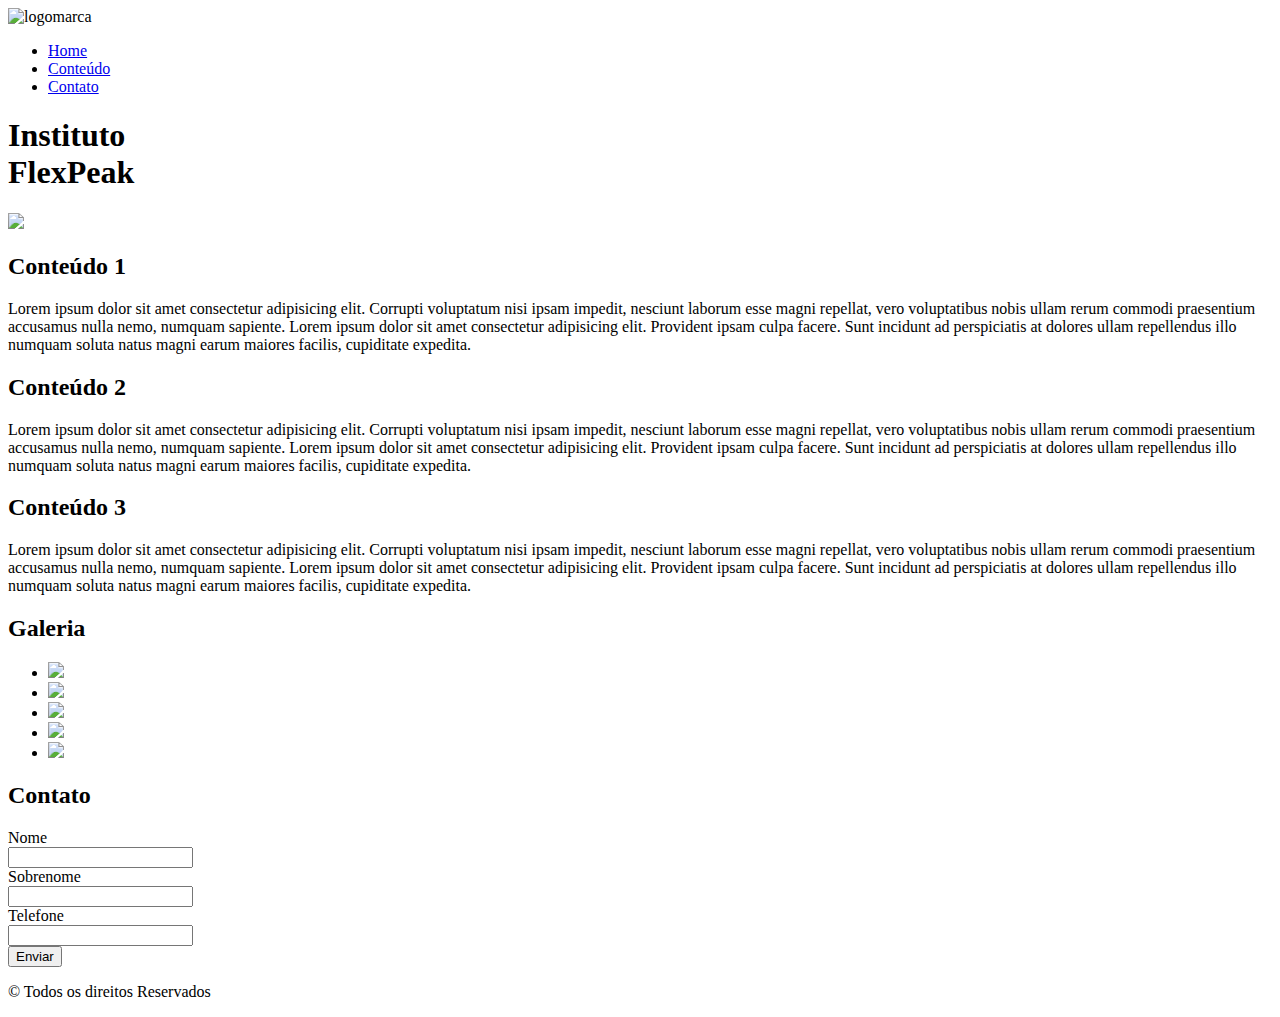
==== index.html @ f90d2c45 "Html" ====
<!DOCTYPE html>
<html lang="en">
<head>
    <meta charset="UTF-8">
    <meta http-equiv="X-UA-Compatible" content="IE=edge">
    <meta name="viewport" content="width=device-width, initial-scale=1.0">
    <title>Document</title>
    <link rel="stylesheet" href="estilo.css" />
    <!-- <link rel="preconnect" href="https://fonts.googleapis.com">
    <link rel="preconnect" href="https://fonts.gstatic.com" crossorigin>
    <link href="https://fonts.googleapis.com/css2?family=Oswald:wght@200;400;600&display=swap" rel="stylesheet"> -->
</head>
<body>
    <header>
        <nav>
            <img src="https://ifpk.com.br/images/logo-preto-48.png" class="esquerda" alt="logomarca" />
            <ul class="direita">
                <li><a class="link-menu" href="#inicio">Home</a></li>
                <li><a class="link-menu" href="#conteudo">Conteúdo</a></li>
                <li><a class="link-menu" href="#contato">Contato</a></li>
            </ul>
        </nav>
    </header>
    <main>

        <section id="inicio">
            <div class="linha centralizado">

                <div class="coluna coluna-1">
                    <h1 class="cabecalho">Instituto <br>FlexPeak</h1>
                </div>
                <div class="coluna coluna-1">
                    <img src="img2.svg" class="img-responsivo" />
                </div>
            </div>
        </section>

        <section id="conteudo">
            
           <div class="linha">
               <div class="coluna coluna-1">
                    <h2 class="texto-centralizado">Conteúdo 1</h2>
                    <p>
                        Lorem ipsum dolor sit amet consectetur adipisicing elit. 
                        Corrupti voluptatum nisi ipsam impedit, nesciunt laborum esse magni repellat, 
                        vero voluptatibus nobis ullam rerum commodi praesentium accusamus nulla nemo, numquam sapiente.
                        Lorem ipsum dolor sit amet consectetur adipisicing elit. Provident ipsam culpa facere. 
                        Sunt incidunt ad perspiciatis at dolores ullam repellendus illo numquam soluta natus magni earum maiores facilis, cupiditate expedita.
                    </p>
               </div>
               <div class="coluna coluna-1">
                    <h2 class="texto-centralizado">Conteúdo 2</h2>
                    <p>
                        Lorem ipsum dolor sit amet consectetur adipisicing elit. 
                        Corrupti voluptatum nisi ipsam impedit, nesciunt laborum esse magni repellat, 
                        vero voluptatibus nobis ullam rerum commodi praesentium accusamus nulla nemo, numquam sapiente.
                        Lorem ipsum dolor sit amet consectetur adipisicing elit. Provident ipsam culpa facere. 
                        Sunt incidunt ad perspiciatis at dolores ullam repellendus illo numquam soluta natus magni earum maiores facilis, cupiditate expedita.
                    </p>
                </div>
                <div class="coluna coluna-1">
                    <h2 class="texto-centralizado">Conteúdo 3</h2>
                    <p>
                        Lorem ipsum dolor sit amet consectetur adipisicing elit. 
                        Corrupti voluptatum nisi ipsam impedit, nesciunt laborum esse magni repellat, 
                        vero voluptatibus nobis ullam rerum commodi praesentium accusamus nulla nemo, numquam sapiente.
                        Lorem ipsum dolor sit amet consectetur adipisicing elit. Provident ipsam culpa facere. 
                        Sunt incidunt ad perspiciatis at dolores ullam repellendus illo numquam soluta natus magni earum maiores facilis, cupiditate expedita.
                    </p>
                </div>
            </div>  
        </section>
        <section id="galeria">
            <div class="linha-centralizada">
                <h2 class="texto-centralizado">Galeria</h2>
                <div class="coluna coluna-3">
                    <ul class="galeria ">
                        <li><img src="https://picsum.photos/300/300" class="img-responsivo" /></li>
                        <li><img src="https://picsum.photos/300/300" class="img-responsivo" /></li>
                        <li><img src="https://picsum.photos/300/300" class="img-responsivo" /></li>
                        <li><img src="https://picsum.photos/300/300" class="img-responsivo" /></li>
                        <li><img src="https://picsum.photos/300/300" class="img-responsivo" /></li>
                    </ul>
                </div>
            </div>
        </section>
        <section id="contato">
            <h2 class="texto-centralizado">Contato</h2>
            <div class="linha linha-centralizada">
                <div class="coluna coluna-1"></div>
                <div class="coluna">
                    <form class="centralizado">
                        <label class="form-label">Nome</label> <br>
                        <input type="text" class="form-input" /> <br>
                        <label class="form-label">Sobrenome</label> <br>
                        <input type="text" class="form-input" /> <br>
                        <label class="form-label">Telefone</label> <br>
                        <input type="text" class="form-input" /> <br>
    
                        <button class="botao">Enviar</button>
                    </form>
                </div>
                <div class="coluna coluna-1"></div>
            </div>
        </section>
        <footer>
            <div class="linha centralizado">
                <div class="coluna coluna-1 texto-centralizado">
                    <p>&copy; Todos os direitos Reservados</p>
                </div>
            </div>
        </footer>
    </main>
</body>
</html>
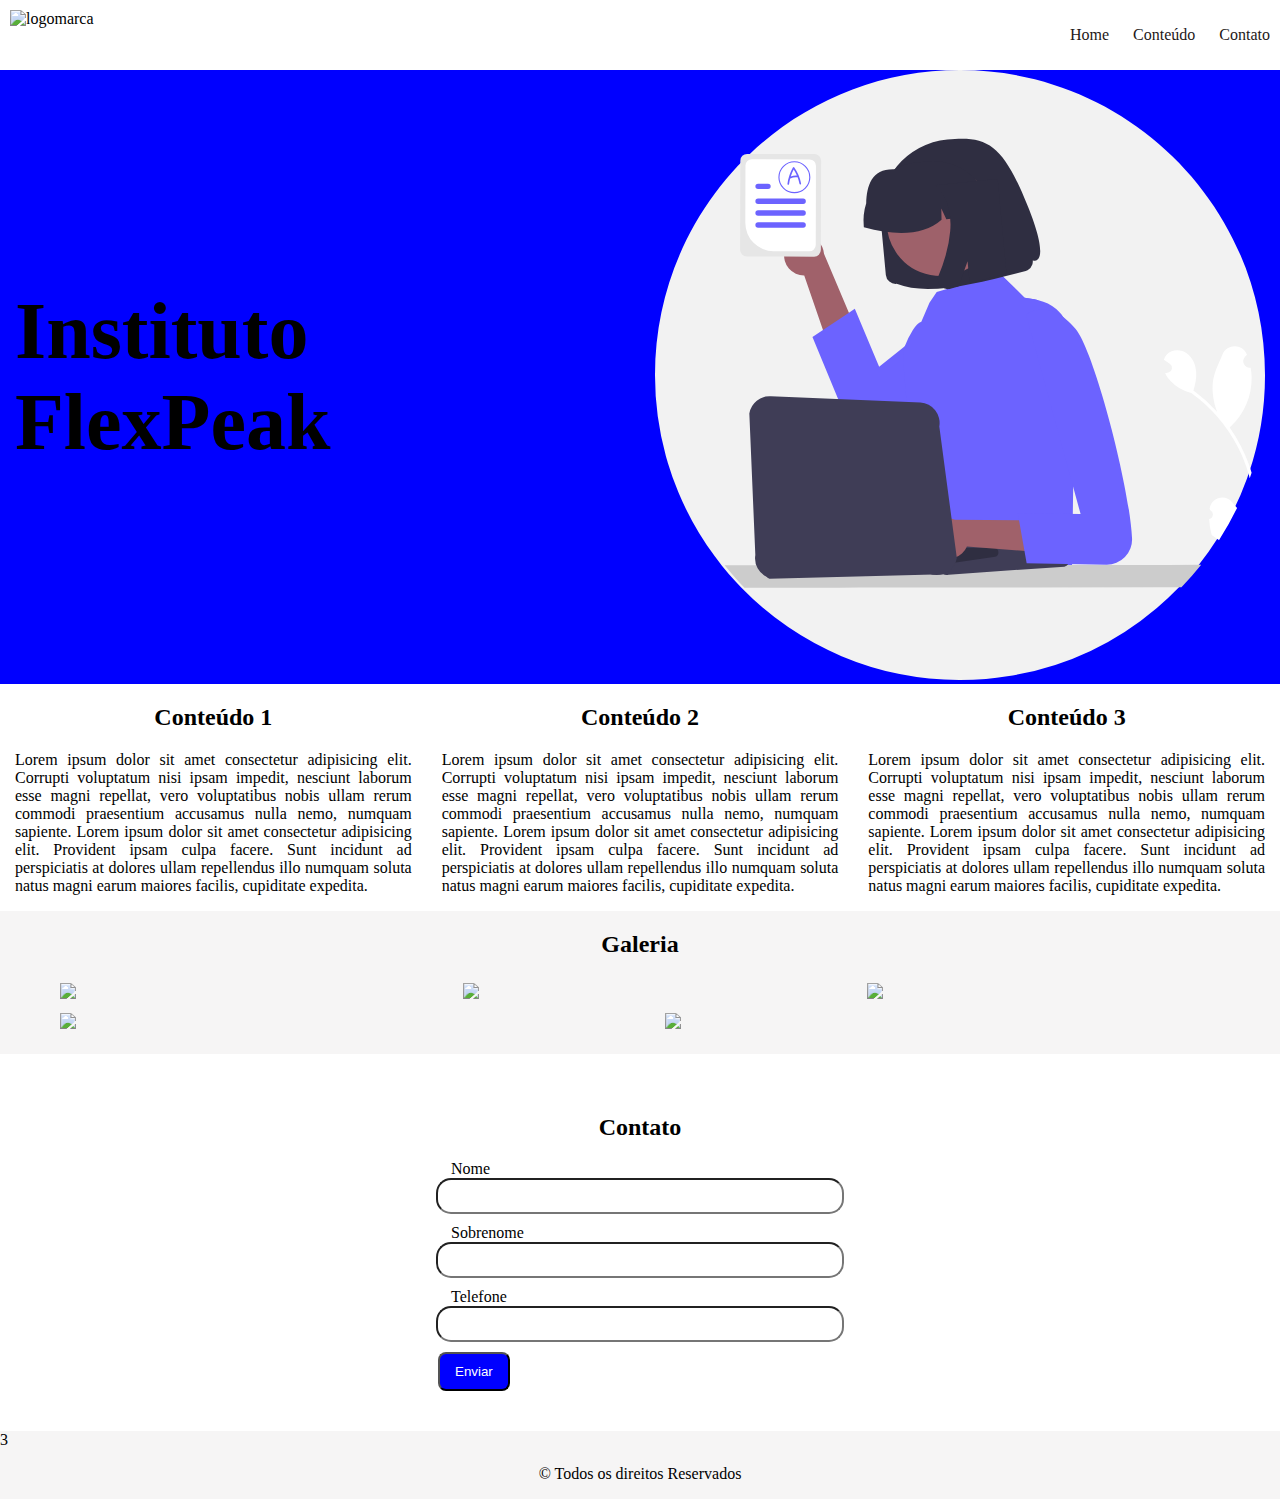
==== commit 989c4bb5: "Estudar CSS" ====
--- a/index.html
+++ b/index.html
@@ -30,7 +30,7 @@
                     <h1 class="cabecalho">Instituto <br>FlexPeak</h1>
                 </div>
                 <div class="coluna coluna-1">
-                    <img src="img2.svg" class="img-responsivo" />
+                    <img src="professor.svg" class="img-responsivo" />
                 </div>
             </div>
         </section>
@@ -102,7 +102,7 @@
                 </div>
                 <div class="coluna coluna-1"></div>
             </div>
-        </section>
+        </section>3
         <footer>
             <div class="linha centralizado">
                 <div class="coluna coluna-1 texto-centralizado">
@@ -111,5 +111,6 @@
             </div>
         </footer>
     </main>
+    <link rel="stylesheet" href="style.css">
 </body>
 </html>
--- a/style.css
+++ b/style.css
@@ -0,0 +1,110 @@
+body {
+    background-color: rgb(246, 245, 245);
+    margin: 0;
+    padding: 0px;
+}
+.direita {
+    float: right;
+}
+.esquerda {
+    float: left;
+}
+nav {
+    background-color: white;
+    height: 70px;
+}
+nav img {
+    padding: 10px;
+}
+nav li{
+    display: inline-block;
+    margin-top: 10px;
+    padding: 0 10px;
+}
+
+nav li a{
+    text-decoration: none;
+    color: rgb(30, 24, 24);
+}
+nav li a:hover{
+    border: 1px solid;
+    border-color: blue;
+    padding: 5px;
+    border-radius: 12px;
+
+}
+#inicio{
+    background-color: blue;
+}
+.linha {
+    display: flex;
+}
+.cabecalho {
+    font-size: 80px;
+}
+.coluna{
+    padding-left: 15px;
+    padding-right: 15px;
+}
+.coluna-1{
+    flex: 1;
+}
+.coluna-2{
+    flex: 2;
+}
+.coluna-3{
+    flex: 3;
+}
+
+.img-responsivo {
+    width: 100%
+}
+.centralizado{
+    align-items: center;
+}
+#conteudo{
+    background-color: white;
+}
+#conteudo p{
+    text-align: justify;
+}
+.galeria {
+    display: flex;
+    flex-wrap: wrap;
+    flex-direction: row;
+}
+.galeria li{
+    flex: 1;
+    flex-basis: 30%;
+    display: inline-block;
+    margin: 5px;
+}
+.texto-centralizado{
+    text-align: center;
+}
+
+#contato {
+    background-color: white;
+    padding: 40px 0;
+}
+.form-input{
+    width: 400px;
+    height: 30px;
+    border-radius: 15px;
+    margin-bottom: 10px;
+    }
+
+.form-label{
+    margin-left: 15px;
+}
+
+.botao{
+    background-color: blue;
+    color: white;
+    padding: 10px 15px;
+    border-radius: 8px;
+    margin-left: 2px;
+}
+.botao:hover{
+    background-color: blueviolet;
+}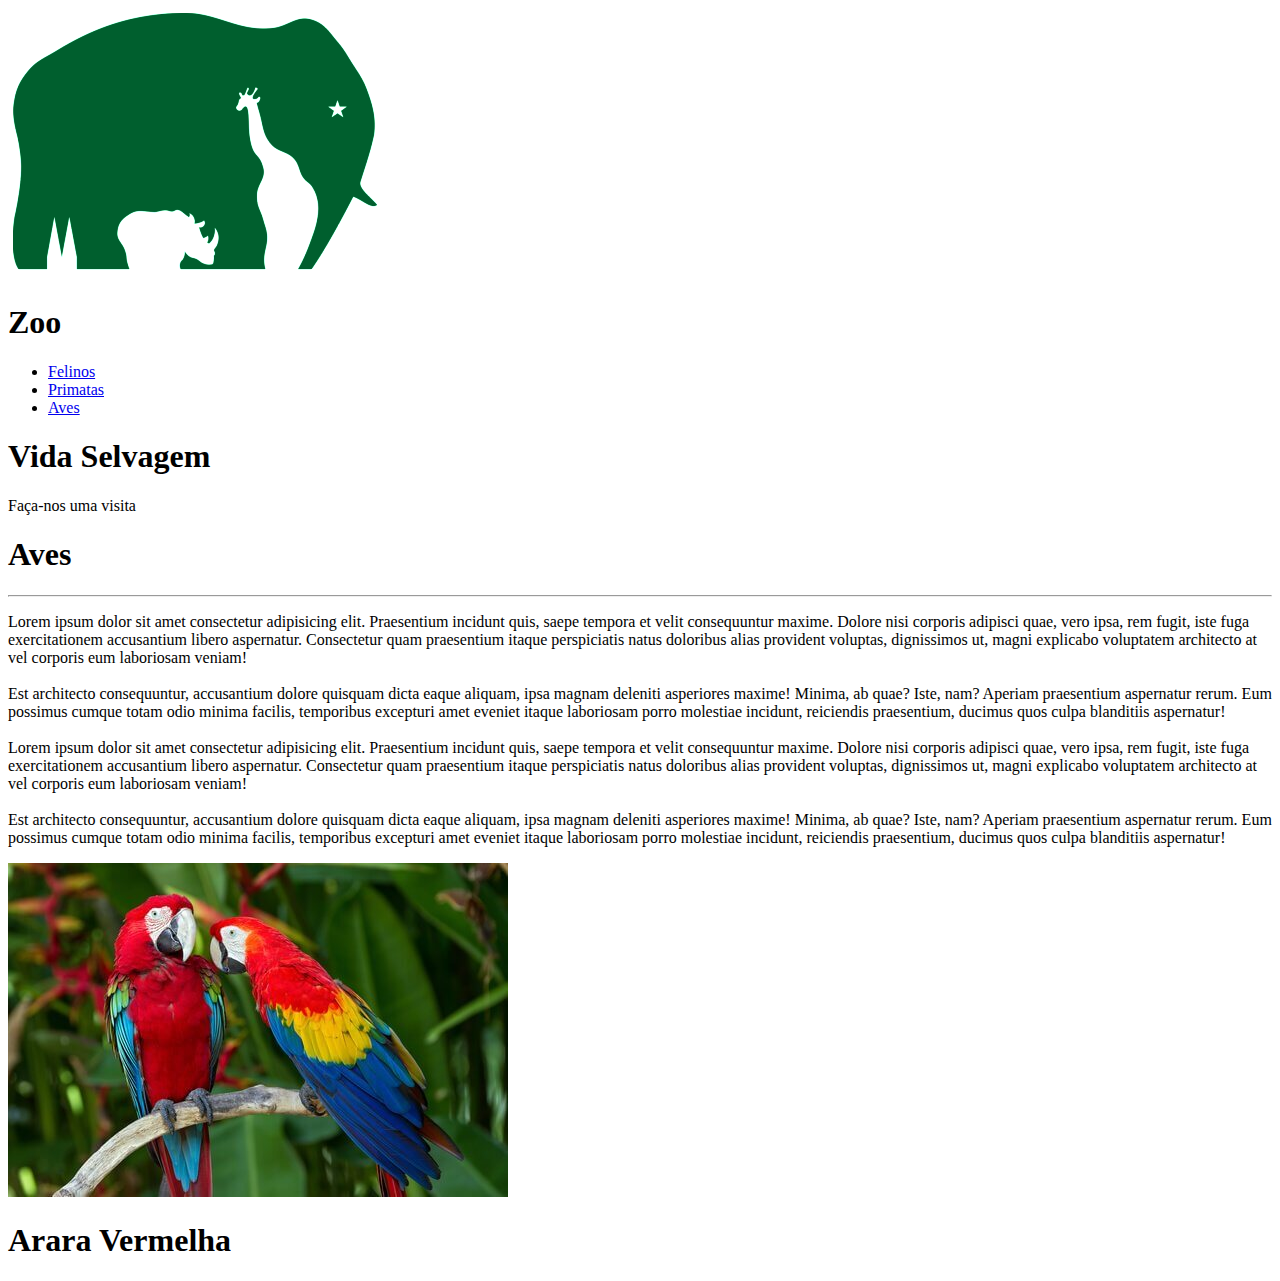
==== commit 43168258: "Mudança de projeto" ====
--- a/index.html
+++ b/index.html
@@ -1,116 +1,92 @@
 <!DOCTYPE html>
-<html lang="en">
+<html lang="pt-Br">
 <head>
     <meta charset="UTF-8">
     <meta http-equiv="X-UA-Compatible" content="IE=edge">
     <meta name="viewport" content="width=device-width, initial-scale=1.0">
     <title>Document</title>
-    <link rel="stylesheet" href="estilo.css" />
-    <!-- <link rel="preconnect" href="https://fonts.googleapis.com">
     <link rel="preconnect" href="https://fonts.gstatic.com" crossorigin>
-    <link href="https://fonts.googleapis.com/css2?family=Oswald:wght@200;400;600&display=swap" rel="stylesheet"> -->
+    <link href="https://fonts.googleapis.com/css2?family=Zen+Tokyo+Zoo&display=swap" rel="stylesheet">
+    <link href="https://fonts.googleapis.com/css2?family=Arvo:ital,wght@0,400;0,700;1,400&family=Zen+Tokyo+Zoo&display=swap" rel="stylesheet">
+    <link rel="stylesheet" href="estilo.css">
 </head>
 <body>
     <header>
         <nav>
-            <img src="https://ifpk.com.br/images/logo-preto-48.png" class="esquerda" alt="logomarca" />
-            <ul class="direita">
-                <li><a class="link-menu" href="#inicio">Home</a></li>
-                <li><a class="link-menu" href="#conteudo">Conteúdo</a></li>
-                <li><a class="link-menu" href="#contato">Contato</a></li>
-            </ul>
+            <div class="logo">
+                <img src="img/zoo.png" alt="logo zoo">
+                <h1>Zoo</h1>
+            </div>
+            <div class="menu">
+                <ul>
+                    <li><a href="#">Felinos</a></li>
+                    <li><a href="#">Primatas</a></li>
+                    <li><a href="#aves">Aves</a></li>
+                </ul>
+            </div>
         </nav>
     </header>
     <main>
-
-        <section id="inicio">
-            <div class="linha centralizado">
-
-                <div class="coluna coluna-1">
-                    <h1 class="cabecalho">Instituto <br>FlexPeak</h1>
-                </div>
-                <div class="coluna coluna-1">
-                    <img src="professor.svg" class="img-responsivo" />
+        <section id="header">
+            <div class="titulo">
+                <h1>Vida Selvagem</h1>
+                <p>Faça-nos uma visita</p>
+            </div>
+        </section>
+        <section id="aves">
+            <h1 class="texto-centralizado" id="titulo-aves">Aves</h1>
+            <hr class="divisor">
+            <div class="container">
+                <div class="linha">
+                    <div class="coluna coluna-2">
+                        <div class="box h-100">
+                            <p class="descricao-box">
+                                Lorem ipsum dolor sit amet consectetur adipisicing elit. 
+                                Praesentium incidunt quis, saepe tempora et velit 
+                                consequuntur maxime. 
+                                Dolore nisi corporis adipisci quae, vero ipsa, 
+                                rem fugit, iste fuga exercitationem accusantium libero aspernatur. 
+                                Consectetur quam praesentium itaque perspiciatis natus doloribus 
+                                alias provident voluptas, dignissimos ut, magni explicabo 
+                                voluptatem architecto at vel corporis eum laboriosam veniam! 
+                                <br>
+                                <br>
+                                Est architecto consequuntur, accusantium dolore quisquam dicta 
+                                eaque aliquam, ipsa magnam deleniti asperiores maxime! 
+                                Minima, ab quae? Iste, nam? Aperiam praesentium aspernatur rerum. 
+                                Eum possimus cumque totam odio minima facilis, temporibus excepturi 
+                                amet eveniet itaque laboriosam porro molestiae incidunt, 
+                                reiciendis praesentium, ducimus quos culpa blanditiis aspernatur!
+                                <br>
+                                <br>
+                                Lorem ipsum dolor sit amet consectetur adipisicing elit. 
+                                Praesentium incidunt quis, saepe tempora et velit 
+                                consequuntur maxime. 
+                                Dolore nisi corporis adipisci quae, vero ipsa, 
+                                rem fugit, iste fuga exercitationem accusantium libero aspernatur. 
+                                Consectetur quam praesentium itaque perspiciatis natus doloribus 
+                                alias provident voluptas, dignissimos ut, magni explicabo 
+                                voluptatem architecto at vel corporis eum laboriosam veniam! 
+                                <br>
+                                <br>
+                                Est architecto consequuntur, accusantium dolore quisquam dicta 
+                                eaque aliquam, ipsa magnam deleniti asperiores maxime! 
+                                Minima, ab quae? Iste, nam? Aperiam praesentium aspernatur rerum. 
+                                Eum possimus cumque totam odio minima facilis, temporibus excepturi 
+                                amet eveniet itaque laboriosam porro molestiae incidunt, 
+                                reiciendis praesentium, ducimus quos culpa blanditiis aspernatur!
+                            </p>
+                        </div>
+                    </div>
+                    <div class="coluna coluna-1">
+                        <div class="box h-100">
+                            <img src="img/arara-vermelha.jpg" alt="arara vermelha">
+                            <h1 class="descricao-imagem">Arara Vermelha</h1>
+                        </div>
+                    </div>
                 </div>
             </div>
         </section>
-
-        <section id="conteudo">
-            
-           <div class="linha">
-               <div class="coluna coluna-1">
-                    <h2 class="texto-centralizado">Conteúdo 1</h2>
-                    <p>
-                        Lorem ipsum dolor sit amet consectetur adipisicing elit. 
-                        Corrupti voluptatum nisi ipsam impedit, nesciunt laborum esse magni repellat, 
-                        vero voluptatibus nobis ullam rerum commodi praesentium accusamus nulla nemo, numquam sapiente.
-                        Lorem ipsum dolor sit amet consectetur adipisicing elit. Provident ipsam culpa facere. 
-                        Sunt incidunt ad perspiciatis at dolores ullam repellendus illo numquam soluta natus magni earum maiores facilis, cupiditate expedita.
-                    </p>
-               </div>
-               <div class="coluna coluna-1">
-                    <h2 class="texto-centralizado">Conteúdo 2</h2>
-                    <p>
-                        Lorem ipsum dolor sit amet consectetur adipisicing elit. 
-                        Corrupti voluptatum nisi ipsam impedit, nesciunt laborum esse magni repellat, 
-                        vero voluptatibus nobis ullam rerum commodi praesentium accusamus nulla nemo, numquam sapiente.
-                        Lorem ipsum dolor sit amet consectetur adipisicing elit. Provident ipsam culpa facere. 
-                        Sunt incidunt ad perspiciatis at dolores ullam repellendus illo numquam soluta natus magni earum maiores facilis, cupiditate expedita.
-                    </p>
-                </div>
-                <div class="coluna coluna-1">
-                    <h2 class="texto-centralizado">Conteúdo 3</h2>
-                    <p>
-                        Lorem ipsum dolor sit amet consectetur adipisicing elit. 
-                        Corrupti voluptatum nisi ipsam impedit, nesciunt laborum esse magni repellat, 
-                        vero voluptatibus nobis ullam rerum commodi praesentium accusamus nulla nemo, numquam sapiente.
-                        Lorem ipsum dolor sit amet consectetur adipisicing elit. Provident ipsam culpa facere. 
-                        Sunt incidunt ad perspiciatis at dolores ullam repellendus illo numquam soluta natus magni earum maiores facilis, cupiditate expedita.
-                    </p>
-                </div>
-            </div>  
-        </section>
-        <section id="galeria">
-            <div class="linha-centralizada">
-                <h2 class="texto-centralizado">Galeria</h2>
-                <div class="coluna coluna-3">
-                    <ul class="galeria ">
-                        <li><img src="https://picsum.photos/300/300" class="img-responsivo" /></li>
-                        <li><img src="https://picsum.photos/300/300" class="img-responsivo" /></li>
-                        <li><img src="https://picsum.photos/300/300" class="img-responsivo" /></li>
-                        <li><img src="https://picsum.photos/300/300" class="img-responsivo" /></li>
-                        <li><img src="https://picsum.photos/300/300" class="img-responsivo" /></li>
-                    </ul>
-                </div>
-            </div>
-        </section>
-        <section id="contato">
-            <h2 class="texto-centralizado">Contato</h2>
-            <div class="linha linha-centralizada">
-                <div class="coluna coluna-1"></div>
-                <div class="coluna">
-                    <form class="centralizado">
-                        <label class="form-label">Nome</label> <br>
-                        <input type="text" class="form-input" /> <br>
-                        <label class="form-label">Sobrenome</label> <br>
-                        <input type="text" class="form-input" /> <br>
-                        <label class="form-label">Telefone</label> <br>
-                        <input type="text" class="form-input" /> <br>
-    
-                        <button class="botao">Enviar</button>
-                    </form>
-                </div>
-                <div class="coluna coluna-1"></div>
-            </div>
-        </section>3
-        <footer>
-            <div class="linha centralizado">
-                <div class="coluna coluna-1 texto-centralizado">
-                    <p>&copy; Todos os direitos Reservados</p>
-                </div>
-            </div>
-        </footer>
     </main>
-    <link rel="stylesheet" href="style.css">
 </body>
-</html>
+</html>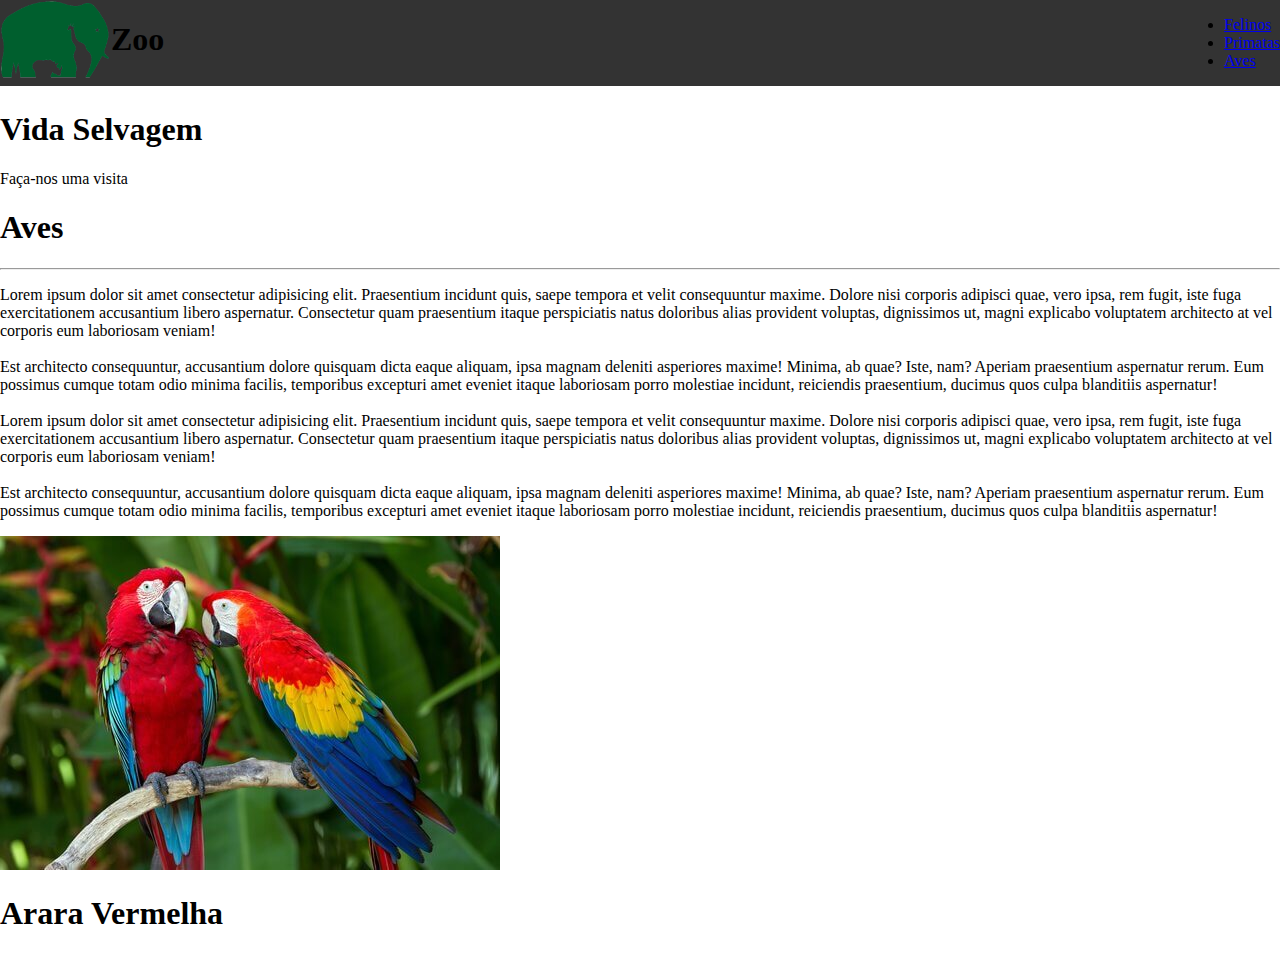
==== commit 3972be08: "Adicionado aula de BootStrap" ====
--- a/index.html
+++ b/index.html
@@ -1,5 +1,6 @@
 <!DOCTYPE html>
 <html lang="pt-Br">
+
 <head>
     <meta charset="UTF-8">
     <meta http-equiv="X-UA-Compatible" content="IE=edge">
@@ -7,9 +8,12 @@
     <title>Document</title>
     <link rel="preconnect" href="https://fonts.gstatic.com" crossorigin>
     <link href="https://fonts.googleapis.com/css2?family=Zen+Tokyo+Zoo&display=swap" rel="stylesheet">
-    <link href="https://fonts.googleapis.com/css2?family=Arvo:ital,wght@0,400;0,700;1,400&family=Zen+Tokyo+Zoo&display=swap" rel="stylesheet">
+    <link
+        href="https://fonts.googleapis.com/css2?family=Arvo:ital,wght@0,400;0,700;1,400&family=Zen+Tokyo+Zoo&display=swap"
+        rel="stylesheet">
     <link rel="stylesheet" href="estilo.css">
 </head>
+
 <body>
     <header>
         <nav>
@@ -41,39 +45,39 @@
                     <div class="coluna coluna-2">
                         <div class="box h-100">
                             <p class="descricao-box">
-                                Lorem ipsum dolor sit amet consectetur adipisicing elit. 
-                                Praesentium incidunt quis, saepe tempora et velit 
-                                consequuntur maxime. 
-                                Dolore nisi corporis adipisci quae, vero ipsa, 
-                                rem fugit, iste fuga exercitationem accusantium libero aspernatur. 
-                                Consectetur quam praesentium itaque perspiciatis natus doloribus 
-                                alias provident voluptas, dignissimos ut, magni explicabo 
-                                voluptatem architecto at vel corporis eum laboriosam veniam! 
+                                Lorem ipsum dolor sit amet consectetur adipisicing elit.
+                                Praesentium incidunt quis, saepe tempora et velit
+                                consequuntur maxime.
+                                Dolore nisi corporis adipisci quae, vero ipsa,
+                                rem fugit, iste fuga exercitationem accusantium libero aspernatur.
+                                Consectetur quam praesentium itaque perspiciatis natus doloribus
+                                alias provident voluptas, dignissimos ut, magni explicabo
+                                voluptatem architecto at vel corporis eum laboriosam veniam!
                                 <br>
                                 <br>
-                                Est architecto consequuntur, accusantium dolore quisquam dicta 
-                                eaque aliquam, ipsa magnam deleniti asperiores maxime! 
-                                Minima, ab quae? Iste, nam? Aperiam praesentium aspernatur rerum. 
-                                Eum possimus cumque totam odio minima facilis, temporibus excepturi 
-                                amet eveniet itaque laboriosam porro molestiae incidunt, 
+                                Est architecto consequuntur, accusantium dolore quisquam dicta
+                                eaque aliquam, ipsa magnam deleniti asperiores maxime!
+                                Minima, ab quae? Iste, nam? Aperiam praesentium aspernatur rerum.
+                                Eum possimus cumque totam odio minima facilis, temporibus excepturi
+                                amet eveniet itaque laboriosam porro molestiae incidunt,
                                 reiciendis praesentium, ducimus quos culpa blanditiis aspernatur!
                                 <br>
                                 <br>
-                                Lorem ipsum dolor sit amet consectetur adipisicing elit. 
-                                Praesentium incidunt quis, saepe tempora et velit 
-                                consequuntur maxime. 
-                                Dolore nisi corporis adipisci quae, vero ipsa, 
-                                rem fugit, iste fuga exercitationem accusantium libero aspernatur. 
-                                Consectetur quam praesentium itaque perspiciatis natus doloribus 
-                                alias provident voluptas, dignissimos ut, magni explicabo 
-                                voluptatem architecto at vel corporis eum laboriosam veniam! 
+                                Lorem ipsum dolor sit amet consectetur adipisicing elit.
+                                Praesentium incidunt quis, saepe tempora et velit
+                                consequuntur maxime.
+                                Dolore nisi corporis adipisci quae, vero ipsa,
+                                rem fugit, iste fuga exercitationem accusantium libero aspernatur.
+                                Consectetur quam praesentium itaque perspiciatis natus doloribus
+                                alias provident voluptas, dignissimos ut, magni explicabo
+                                voluptatem architecto at vel corporis eum laboriosam veniam!
                                 <br>
                                 <br>
-                                Est architecto consequuntur, accusantium dolore quisquam dicta 
-                                eaque aliquam, ipsa magnam deleniti asperiores maxime! 
-                                Minima, ab quae? Iste, nam? Aperiam praesentium aspernatur rerum. 
-                                Eum possimus cumque totam odio minima facilis, temporibus excepturi 
-                                amet eveniet itaque laboriosam porro molestiae incidunt, 
+                                Est architecto consequuntur, accusantium dolore quisquam dicta
+                                eaque aliquam, ipsa magnam deleniti asperiores maxime!
+                                Minima, ab quae? Iste, nam? Aperiam praesentium aspernatur rerum.
+                                Eum possimus cumque totam odio minima facilis, temporibus excepturi
+                                amet eveniet itaque laboriosam porro molestiae incidunt,
                                 reiciendis praesentium, ducimus quos culpa blanditiis aspernatur!
                             </p>
                         </div>
@@ -89,4 +93,5 @@
         </section>
     </main>
 </body>
+
 </html>--- a/estilo.css
+++ b/estilo.css
@@ -0,0 +1,20 @@
+body {
+    margin: 0px;
+    padding: 0px;
+}
+
+header {
+    display: inline-block;
+    background-color: #333;
+    width: 100%;
+}
+
+.logo {
+    height: 80px;
+    display: flex;
+    float: left;
+}
+
+.menu {
+    float: right;
+}